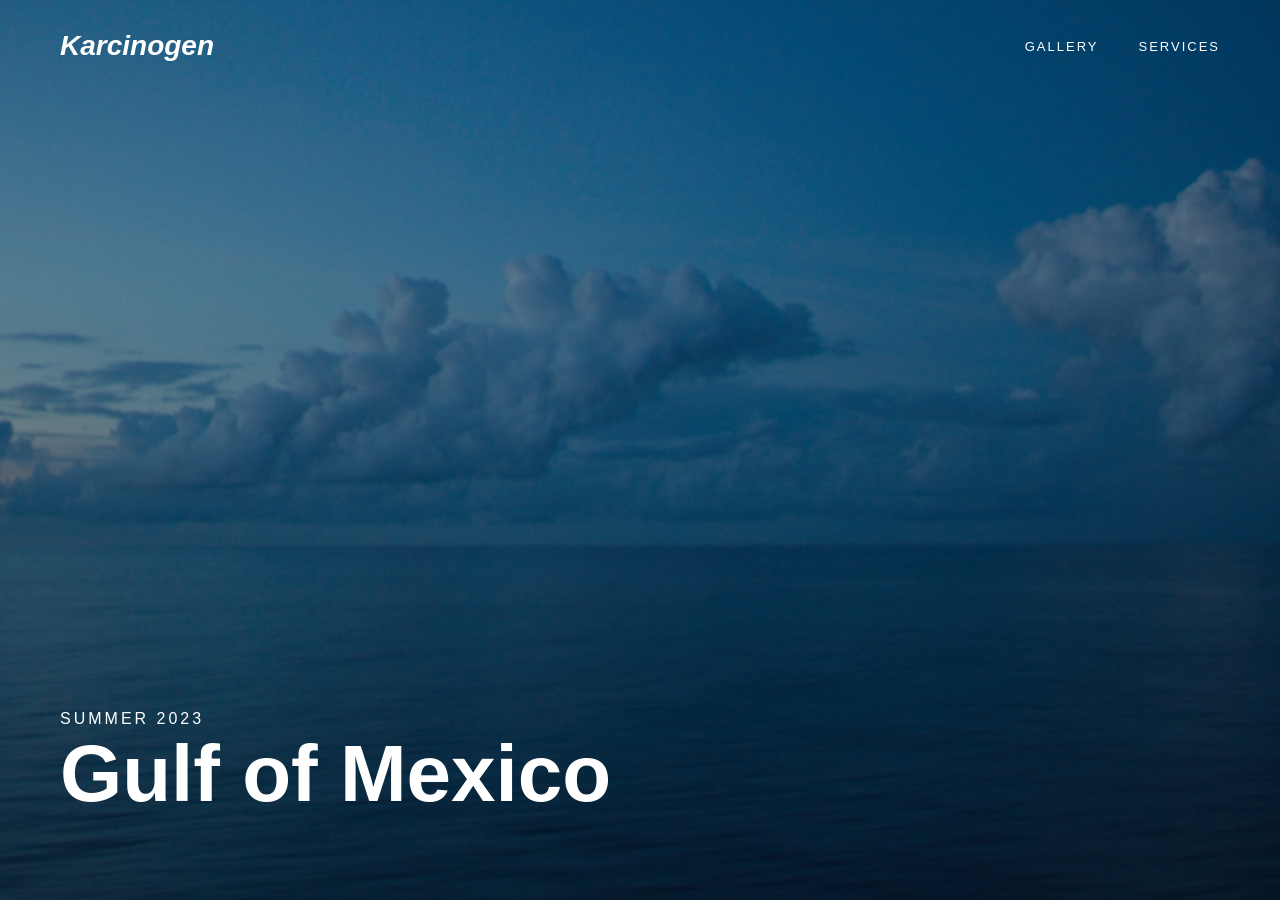
==== index.html @ a3cfee2c "Initialize the repository and upload current work" ====
<!DOCTYPE html>
<html>
<head>
  <link rel="stylesheet" href="index.css">
  <title>Karcinogen</title>
</head>
<body>
  <header class="hero">
    <nav class="nav">
      <span class="logo">Karcinogen</span>
      <ul class="links">
        <li><a href="gallery.html">Gallery</a></li>
        <li><a href="services.html">Services</a></li>
      </ul>
    </nav>

    <div class="hero-text">
      <p class="eyebrow">Summer 2023</p>
      <h1>Gulf of Mexico</h1>
    </div>
  </header>
</body>
</html>
---- index.css ----
* { margin: 0; padding: 0; box-sizing: border-box; }
body { font-family: sans-serif; color: white;}

.hero {
  height: 100vh;                         /* full screen height */
  background-image:
    linear-gradient(rgba(0,0,0,0.35), rgba(0,0,0,0.35)),  /* dark tint */
    url("images/IMG-HERO.jpg");
  background-size: cover;                /* fill, crop the excess */
  background-position: center;
  display: flex;
  flex-direction: column;                /* nav on top, text below */
}

.nav {
  display: flex;
  justify-content: space-between;        /* logo left, links right */
  align-items: center;
  padding: 30px 60px;
  animation: fadeIn 1s;
}
.links { display: flex; gap: 40px; list-style: none;}
.links a {
  color: white;
  text-decoration: none;
  text-transform: uppercase;
  letter-spacing: 2px;
  font-size: 13px;
}

.hero-text { margin-top: auto; padding: 0 60px 80px; animation: fadeIn 4s;}  /* pushed to bottom */
.eyebrow { text-transform: uppercase; letter-spacing: 3px; }
h1 { font-size: 80px; }

.btn {
  display: inline-block;
  margin-top: 20px;
  padding: 10px 30px;
  border: 2px solid white;                   /* pill shape */
  color: white;
  text-decoration: none;
}
.btn:hover { background: white; color: black; }

.logo {
    font-weight: 600;
    font-style: italic;
    font-size: 28px;
}
@keyframes fadeIn {
  0% { opacity: 0; }
  100% { opacity: 1; }
}
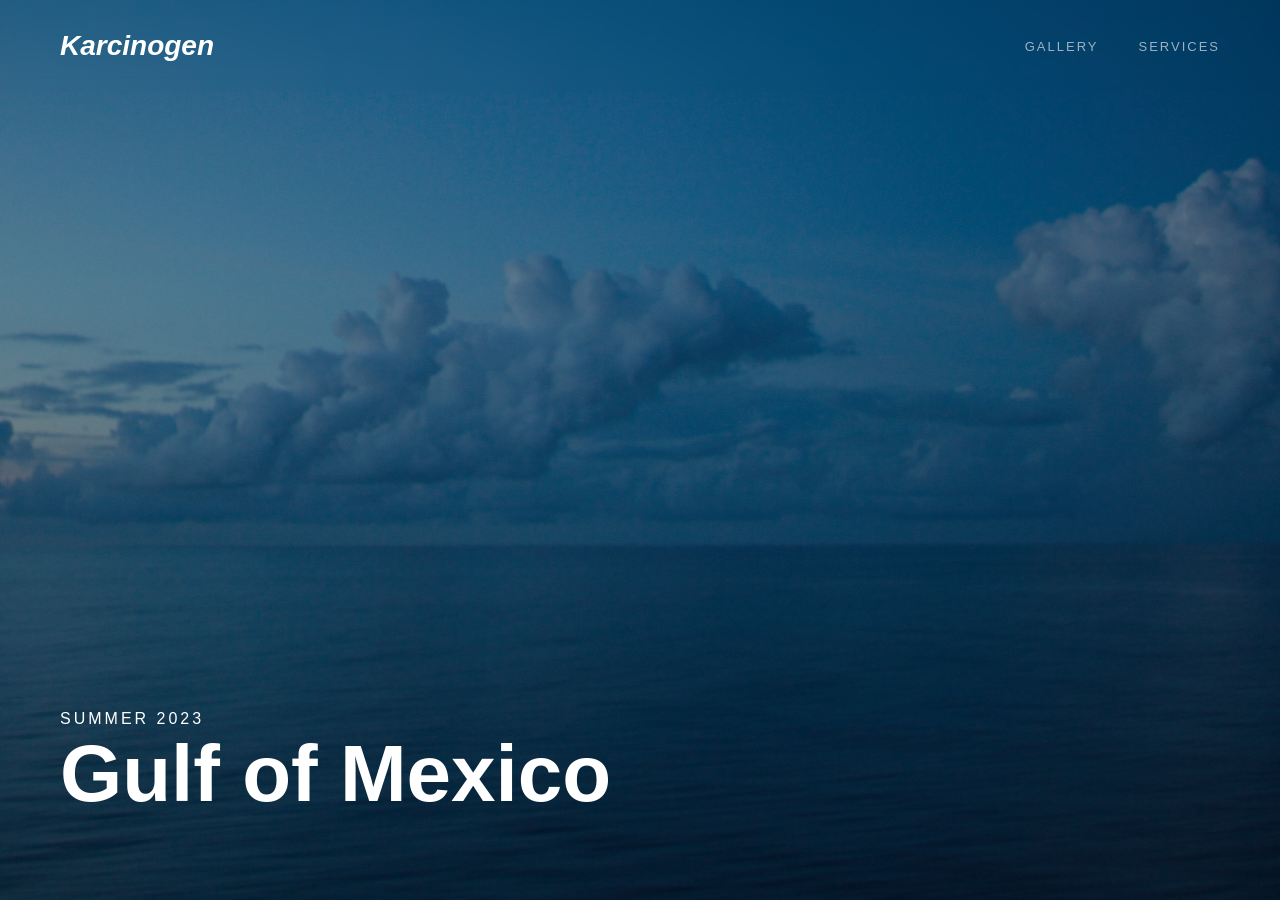
==== commit d22da1ae: "Move navbar CSS to a shared file for style parity" ====
--- a/index.html
+++ b/index.html
@@ -2,6 +2,7 @@
 <html>
 <head>
   <link rel="stylesheet" href="index.css">
+  <link rel="stylesheet" href="common.css">
   <title>Karcinogen</title>
 </head>
 <body>
--- a/common.css
+++ b/common.css
@@ -0,0 +1,50 @@
+* { 
+    margin: 0; 
+    padding: 0; 
+    box-sizing: 
+    border-box; 
+}
+a { 
+    color:
+    inherit;
+    text-decoration: none;
+}
+body {
+    color: white;
+    font-family: sans-serif;
+}
+.nav {
+    position: sticky;
+    top: 0;
+    z-index: 10;
+    display: flex;
+    justify-content: space-between;
+    align-items: center;
+    padding: 30px 60px;
+    background: rgba(0, 0, 0, 0.00);
+    backdrop-filter: blur(8px);
+    animation: fadeIn 1s;
+}
+
+.logo {
+    font-weight: 600;
+    font-style: italic;
+    font-size: 28px;
+}
+
+.links { 
+    display: flex;
+    gap: 40px;
+    list-style: none;
+}
+.links a {
+color: white;
+text-transform: uppercase;
+letter-spacing: 2px;
+font-size: 13px;
+opacity: 0.6;
+transition: opacity 0.2s;
+}
+links a:hover,.links a.active { 
+    opacity: 1; 
+}
